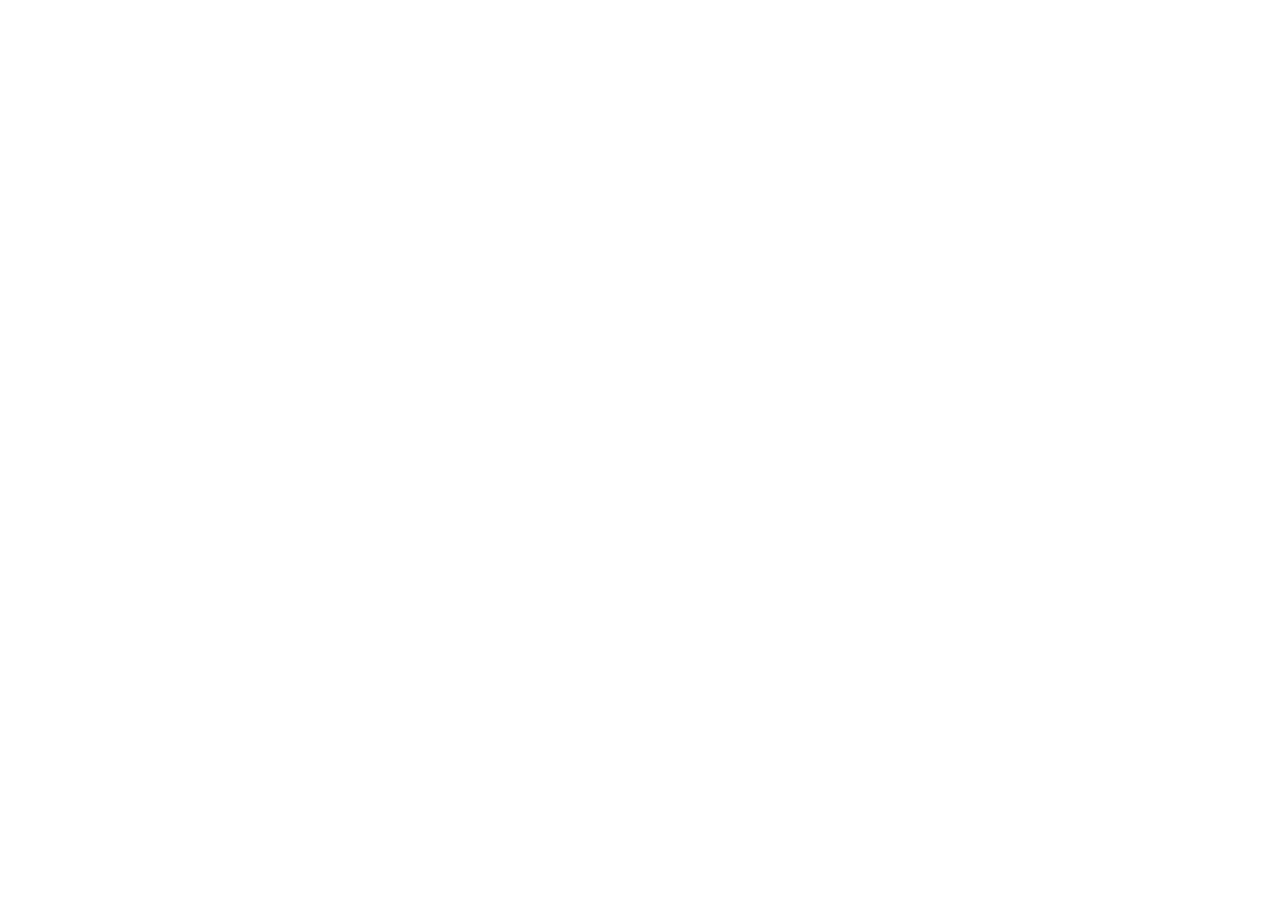
==== simulation/index.html @ 006c1850 "https://virtual-labs.github.io/virtual-labs/exp-estimation-of-entropy-iitk click on the link to test" ====
<!DOCTYPE html>
<html>
<head>
	<!-- Add CSS at the head of HTML file -->
    <link rel="stylesheet" href="./css/main.css">
</head>
<body>
		<!-- Your code goes here-->

	<!-- Add JS at the bottom of HTML file --> 
        <script src="./js/main.js"></script>
<script src="../assets/js/iframeResize.js"></script></body>
</html>
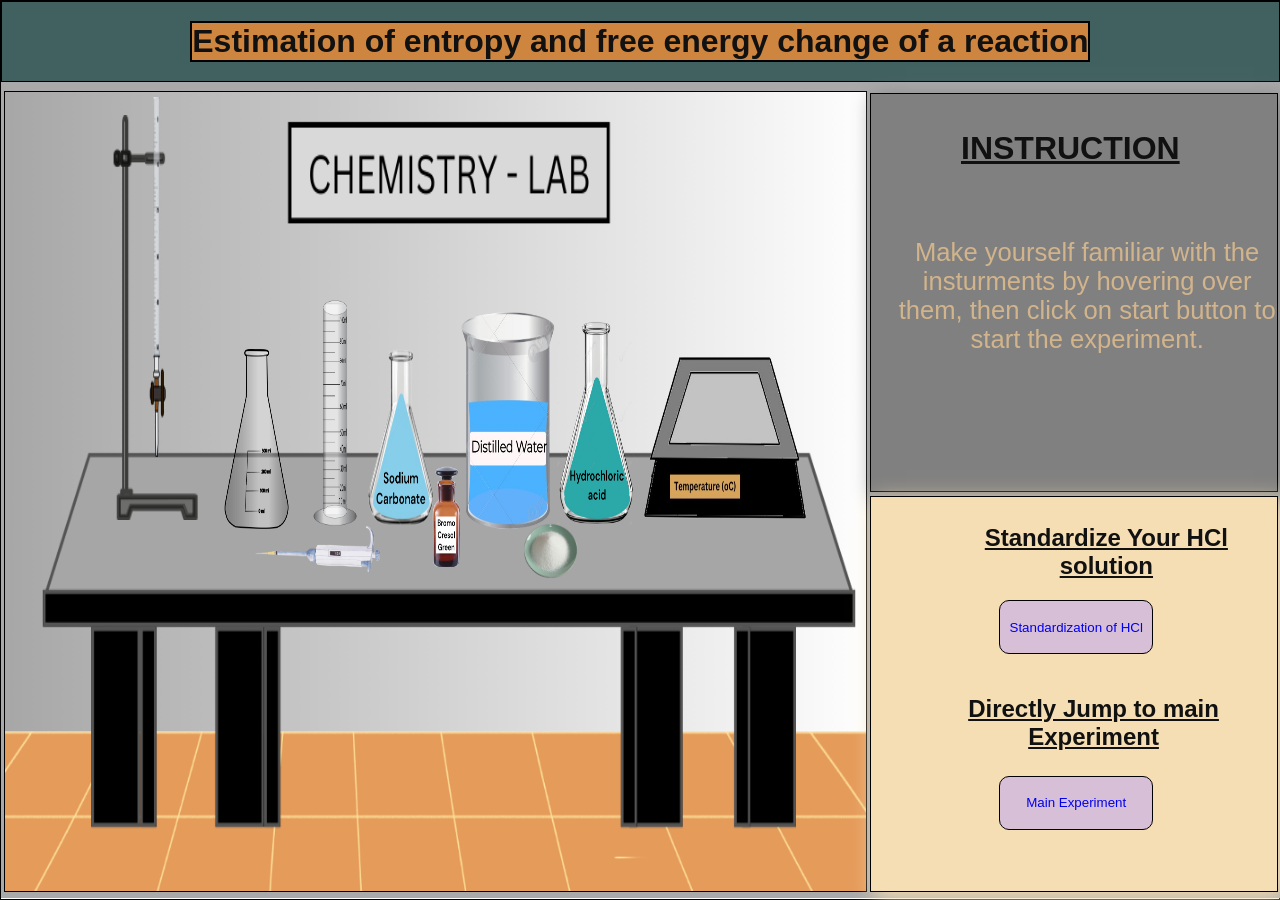
==== commit d836bd8c: "https://virtual-labs.github.io/virtual-labs/exp-estimation-of-entropy-iitk click on the link to test" ====
--- a/simulation/index.html
+++ b/simulation/index.html
@@ -1,13 +1,77 @@
 <!DOCTYPE html>
 <html>
 <head>
-	<!-- Add CSS at the head of HTML file -->
+	<title>Virtual Lab</title>
     <link rel="stylesheet" href="./css/main.css">
 </head>
 <body>
-		<!-- Your code goes here-->
+	<div class="heading">
+		<h1>Estimation of entropy and free energy change of a reaction</h1>
+	</div>
+	<div class="container">
+		<div class="work">
+			<img  id="img1" src="./images/background.png">
+			<!-- <button title="Conical Flask"><img id="img7" src="/experiment/simulation/images/conical flask.png"></button>
+			<button title="Water Bath"><img id="img4" src="/experiment/simulation/images/Water_Bath.png"></button>
+			<button title="Burette"><img id="img5" src="/experiment/simulation/images/burette stand.png"></button>
+			<button title="Burette"><img id="img6" src="/experiment/simulation/images/ff0.png"></button>
+			<button title="Measuring Cylinder"><img id="img8" src="/experiment/simulation/images/measuring-cylinder.png"></button>
+			<button title="MicroPippet"><img id="img9" src="/experiment/simulation/images/micropippet.png"></button>
+			<button title="Hydrochloric Acid"><img id="img15" src="/experiment/simulation/images/hcl.png"></button>
+			<button title="Bromo Cresol Green Indicator"><img id="img10" src="/experiment/simulation/images/indicator.png"></button>
+			<button title="Na2CO3"><img id="img16" src="/experiment/simulation/images/Na2CO3.png"></button>
+			<button title="Borax"><img id="img20" src="/experiment/simulation/images/Borax.png"></button>
+			<button title="Distilled Water"><img id="img21" src="/experiment/simulation/images/DistilledWater.png"></button> -->
+			<button title="Conical Flask">
+				<div class="image-wrapper"><img id="img7" src="./images/conical flask.png"></div>
+			  </button>
+			  <button title="Temperature Bath">
+				  <div class="image-wrapper"><img id="img4" src="./images/Temp_Bath.png"></div>
+			  </button>
+			  <button title="Burette">
+				<div class="image-wrapper"><img id="img5" src="./images/burette stand.png"></div>
+			  </button>
+			  <button title="Burette">
+				<div class="image-wrapper"><img id="img6" src="./images/ff0.png"></div>
+			  </button>
+			  <button title="Measuring Cylinder">
+				<div class="image-wrapper"><img id="img8" src="./images/measuring-cylinder.png"></div>
+			  </button>
+			  <button title="MicroPippet">
+				<div class="image-wrapper"><img id="img9" src="./images/micropippet.png"></div>
+			  </button>
+			  <button title="Hydrochloric Acid">
+				<div class="image-wrapper"><img id="img15" src="./images/hcl.png"></div>
+			  </button>
+			  <button title="Bromo Cresol Green Indicator">
+				  <div class="image-wrapper"><img id="cap3" src="./images/indicator-cap.png"></div>
+				  <div class="image-wrapper"><img id="img10" src="./images/indicator.png"></div>
+			  </button>
+			  <button title="Na2CO3">
+				<div class="image-wrapper"><img id="img16" src="./images/Na2CO3.png"></div>
+			  </button>
+			  <button title="Borax">
+				<div class="image-wrapper"><img id="img20" src="./images/Borax.png"></div>
+			  </button>
+			  <button title="Distilled Water">
+				<div class="image-wrapper"><img id="img21" src="./images/DistilledWater.png"></div>
+			  </button>
+			  
+		</div>
+		<div class="msg">
+			<h1 id="ins">INSTRUCTION</h1>
+			<h1 id="text" class="text">Make yourself familiar with the insturments by hovering over them, then click on start button to start the experiment.</h1>	
+		</div>
+		<div class="starter">
+			<h2 id="st_1"><u>Standardize Your HCl solution</u></h2>
+			<button id="hcl-std"><a href="simulate.html">Standardization of HCl</a></button>	
+			<h2 id="st_2"><u>Directly Jump to main Experiment</u></h2>
+			<button id="main-exp"><a href="simulate2.html">Main Experiment</a></button>	
+		</div>	
+	</div>
+    <script src="./js/main.js"></script>
+<script src="../assets/js/iframeResize.js"></script>
+        
+        </body>
+</html>
 
-	<!-- Add JS at the bottom of HTML file --> 
-        <script src="./js/main.js"></script>
-<script src="../assets/js/iframeResize.js"></script></body>
-</html>
--- a/simulation/css/main.css
+++ b/simulation/css/main.css
@@ -0,0 +1,708 @@
+*{
+    margin: 0;
+    padding: 0;
+    font-family: 'Poppins',sans-serif;
+    box-sizing: border-box;
+}
+body{
+    height: 100vh;
+    width: 100vw;
+    background-color:#fff;
+    color: #111;
+    border: 1px solid black;
+}
+.heading{
+    height: 9vh;
+    width: 99.9vw;
+    background-color:rgb(65, 96, 96);
+    display: flex;
+    justify-content: center;
+    align-items: center;
+    text-align: center;
+    border: 1px solid black;
+}
+.heading h1{
+    border: 2px solid black;
+    background-color:peru;
+}
+.container{
+    height: 90.7vh;
+    width: 99.9vw;
+    background-color:darkgray;
+    display: flex;
+}
+.work{
+    height: 89vh;
+    width: 67.4vw;
+    position: relative;
+    margin-top: 1vh;
+    margin-left: 3px;
+    border: 1px solid black;
+}
+#work{
+    height: 89vh;
+    width: 71.3vw;
+    position: relative;
+    margin-top: 1vh;
+    margin-left: 3px;
+    border: 1px solid black;
+}
+.work #img1{
+    height: 88.8vh;
+    width: 67.3vw;
+    position: absolute;
+}
+.work #img2{
+    height: 88.8vh;
+    width: 67.3vw;
+    position: absolute;
+}
+.work #img3{
+    height: 88.8vh;
+    width: 69vw;
+    position: absolute;
+}
+.work #img4{
+    height: 20vh;
+    width: 13vw;
+    color: #fff;
+    background: transparent;
+    position: absolute;
+    transform: translate(49vw,27vh);
+}
+.work #img5{
+    height: 45vh;
+    width: 6.6vw;
+    color: #fff;
+    background: transparent;
+    position: absolute;
+    transform: translate(7vw,1vh);
+}
+.work #img6{
+    height: 40vh;
+    width: 1.2vw;
+    color: #fff;
+    background: transparent;
+    position: absolute;
+    transform: translate(9.2vw,-1vh);
+}
+.work #img7{
+    height: 20vh;
+    width: 5vw;
+    color: #fff;
+    background: transparent;
+    position: absolute;
+    transform: translate(17vw,27vh);
+}
+.work #img8{
+    height: 25vh;
+    width: 3.4vw;
+    color: #fff;
+    background: transparent;
+    position: absolute;
+    transform: translate(21.3vw,21.6vh);
+}
+.work #img9{
+    height: 5.5vh;
+    width: 10vw;
+    color: #fff;
+    background: transparent;
+    position: absolute;
+    transform: translate(16vw,46.5vh);
+}
+.work #img10{
+    height: 11.2vh;
+    width: 2.5vw;
+    color: #fff;
+    background: transparent;
+    position: absolute;
+    transform: translate(28.5vw,40vh);
+}
+.work #cap3{
+    height: 11.2vh;
+    width: 2.5vw;
+    color: #fff;
+    background: transparent;
+    position: absolute;
+    transform: translate(28.5vw,36.5vh);
+}
+.work #img11{
+    height: 53vh;
+    width: 7vw;
+    color: #fff;
+    background: transparent;
+    position: absolute;
+    transform: translate(12.8vw,12vh);
+}
+.work #img12{
+    height: 40vh;
+    width: 1.2vw;
+    color: #fff;
+    background: transparent;
+    position: absolute;
+    transform: translate(15.5vw,5vh);
+    z-index: 100;
+}
+.work #img13 {
+    height: 19.5vh;
+    width: 5.5vw;
+    color: #fff;
+    background: transparent;
+    position: absolute;
+    left: 25vw;
+    top: 47vh;
+    transition: transform 0.5s ease-in-out;
+    transform-origin: top left;
+}
+
+@keyframes shake {
+    0% { transform: translateX(-10.8vw) translateY(-1vh) rotate(0deg); }
+    25% { transform: translateX(-10.8vw) translateY(-1vh) rotate(-2deg); }
+    50% { transform: translateX(-10.8vw) translateY(-1vh) rotate(2deg); }
+    75% { transform: translateX(-10.8vw) translateY(-1vh) rotate(-2deg); }
+    100% { transform: translateX(-10.8vw) translateY(-1vh) rotate(0deg); }
+}
+.shake {
+    animation: shake 0.5s infinite linear alternate;
+}
+
+
+.work #img14{
+    height: 27vh;
+    width: 6.5vw;
+    color: #fff;
+    background: transparent;
+    position: absolute;
+    left: 33.5vw;
+    top: 40vh;
+    transition: transform 2s ease-in-out;
+    transform-origin: top left;
+    transform: translateX(0) translateY(0);
+}
+.work #img15{
+    height: 23vh;
+    width: 6.3vw;
+    color: #fff;
+    background: transparent;
+    position: absolute;
+    transform: translate(39vw,23.5vh);
+}
+.work #img16{
+    height: 20vh;
+    width: 5.5vw;
+    color: #fff;
+    background: transparent;
+    position: absolute;
+    transform: translate(22.7vw,26.5vh);
+}
+.work #img17{
+    height: 18.5vh;
+    width: 5.5vw;
+    color: #fff;
+    background: transparent;
+    position: absolute;
+    left: 50vw;
+    top: 48.5vh;
+    transition: transform 2s ease-in-out;
+    transform-origin: top left;
+    transform: translateX(0) translateY(0);
+}
+.work #img18{
+    height: 10vh;
+    width: 2.3vw;
+    color: #fff;
+    background: transparent;
+    position: absolute;
+    left: 43.7vw;
+    top: 57.1vh;
+}
+.work #cap{
+    height: 10vh;
+    width: 2.3vw;
+    color: #fff;
+    background: transparent;
+    position: absolute;
+    left: 43.7vw;
+    top: 54vh;
+}
+.work #img19{
+    height: 5.5vh;
+    width: 10vw;
+    color: #fff;
+    background: transparent;
+    position: absolute;
+    left: 47.5vw;
+    top: 66vh;
+    transition: transform 2s ease-in-out;
+    transform-origin: top left;
+    transform: translateX(0) translateY(0);
+}
+.work #img20{
+    height: 10vh;
+    width: 5vw;
+    color: #fff;
+    background: transparent;
+    position: absolute;
+    transform: translate(34vw,44vh);
+}
+.work #img21{
+    height: 25.5vh;
+    width: 8.3vw;
+    color: #fff;
+    background: transparent;
+    position: absolute;
+    transform: translate(28.2vw,22vh);
+}
+.work #img22{
+    height: 17.9vh;
+    width: 4.6vw;
+    color: #fff;
+    background: transparent;
+    position: absolute;
+    top: 46.5vh;
+    left: 21vw;
+    transition: transform 2s ease-in-out;
+    transform-origin: top left;
+}
+@keyframes shake2 {
+    0% { transform: translateX(0) rotate(0deg); }
+    25% { transform: translateX(-0.2vw) rotate(-2deg); }
+    50% { transform: translateX(0.2vw) rotate(2deg); }
+    75% { transform: translateX(-0.2vw) rotate(-2deg); }
+    100% { transform: translateX(0) rotate(0deg); }
+}
+
+.shake2 {
+    animation: shake2 0.5s infinite linear alternate;
+}
+
+.work #img23{
+    height: 20vh;
+    width: 15vw;
+    color: #fff;
+    background: transparent;
+    position: absolute;
+    transform: translate(50vw,42.3vh);
+}
+.temp{
+    height: 2.7vh;
+    width: 1.7vw;
+    background-color: rgba(255, 166, 0, 0.819);
+    position: absolute;
+    top: 58.24vh;
+    left: 59.3vw;
+}
+.work #img24{
+    height: 46vh;
+    width: 6.5vw;
+    color: #fff;
+    background: transparent;
+    position: absolute;
+    top: 18.2vh;
+    left: 8vw;
+    transition: transform 2s ease-in-out;
+    transform-origin: top left;
+}
+.work #img25{
+    height: 40vh;
+    width: 1vw;
+    color: #fff;
+    background: transparent;
+    position: absolute;
+    top: 7.4vh;
+    left: 11vw;
+    transition: transform 2s ease-in-out;
+    transform-origin: top left;
+}
+.work #img26{
+    height: 27vh;
+    width: 3.5vw;
+    color: #fff;
+    background: transparent;
+    position: absolute;
+    top: 37vh;
+    left: 28vw;
+    transition: transform 2s ease-in-out;
+    transform-origin: top left;
+}
+.work #img27{
+    height: 6vh;
+    width: 9.3vw;
+    color: #fff;
+    background: transparent;
+    position: absolute;
+    top: 63.3vh;
+    left: 28.3vw;
+    transition: transform 2s ease-in-out;
+    transform-origin: top left;
+}
+.work #img28{
+    height: 11vh;
+    width: 2.5vw;
+    color: #fff;
+    background: transparent;
+    position: absolute;
+    top:53vh;
+    left: 34vw;
+    transition: transform 2s ease-in-out;
+    transform-origin: top-left;
+}
+.work #cap2{
+    height: 11vh;
+    width: 2.5vw;
+    color: #fff;
+    background: transparent;
+    position: absolute;
+    top:49.5vh;
+    left: 34vw;
+    transition: transform 2s ease-in-out;
+    transform-origin: top-left;
+}
+.work #img29{
+    height: 10vh;
+    width: 5vw;
+    color: #fff;
+    background: transparent;
+    position: absolute;
+    top: 56vh;
+    left: 37vw;
+    transition: transform 2s ease-in-out;
+    transform-origin: top left;
+}
+.work #img30{
+    height: 22vh;
+    width: 8vw;
+    color: #fff;
+    background: transparent;
+    position: absolute;
+    top: 42.5vh;
+    left: 42vw;
+    transition: transform 2s ease-in-out;
+    transform-origin: top left;
+}
+.work #img31{
+    height: 17.9vh;
+    width: 4.6vw;
+    color: #fff;
+    background: transparent;
+    position: absolute;
+    top: 46.5vh;
+    left: 15vw;
+    transition: transform 2s ease-in-out;
+    transform-origin: top left;
+}
+@keyframes shake3 {
+    0% { rotate: 0deg; }
+    25% { rotate: -2deg; }
+    50% { rotate: 2deg; }
+    75% { rotate: -2deg; }
+    100% { rotate: 0deg; }
+}
+
+.shake3 {
+    animation: shake3 0.4s infinite;
+    transform-origin: center;
+}
+
+.work #img32{
+    height: 6vh;
+    width: 9.3vw;
+    color: #fff;
+    background: transparent;
+    position: absolute;
+    top: 66.5vh;
+    left: 34vw;
+    transition: transform 2s ease-in-out;
+    transform-origin: top left;
+}
+.water {
+    width: 100%;
+    height: 0;
+    background: blue;
+    position: absolute;
+    bottom: 0;
+    transition: height 3s ease;
+}
+.msg{
+    height: 44.4vh;
+    width: 31.87vw;
+    background-color: grey;
+    position: absolute;
+    top: 10.3vh;
+    left: 68vw;
+    display:grid;
+    justify-content: space-around;
+    border: 1px solid black;
+    box-shadow: 5px 5px 20px 1px grey;
+}
+.starter{
+    height: 44vh;
+    width: 31.87vw;
+    background-color:wheat;
+    position: absolute;
+    top: 55.1vh;
+    left: 68vw;
+    display:grid;
+    justify-content: space-around;
+    align-items: center;
+    text-align: center;
+    border: 1px solid black;
+    box-shadow: 5px 5px 20px 1px wheat;
+}
+#st_1{
+    position: absolute;
+    top: 3vh;
+    left: 5vw;
+}
+#st_2{
+    position: absolute;
+    top: 22vh;
+    left: 3vw;
+}
+#hcl-std{
+    height: 6vh;
+    width: 12vw;
+    text-decoration: none;
+    border: 1px solid black;
+    border-radius: 10px;
+    background-color:thistle;
+    position: absolute;
+    top: 11.5vh;
+    left: 10vw;
+}
+.cap-open {
+    transform: translateX(3vw) translateY(-1vh) rotate(25deg);
+    transition: transform 0.8s ease-in-out;
+}
+
+.bottle-open {
+    filter: brightness(1.1);
+}
+#main-exp{
+    height: 6vh;
+    width: 12vw;
+    text-decoration: none;
+    border: 1px solid black;
+    border-radius: 10px;
+    background-color: thistle;
+    position: absolute;
+    top: 31vh;
+    left: 10vw;
+}
+#message{
+    height: 89.1vh;
+    width: 31vw;
+    background-color: grey;
+    padding-top: 2px;
+    position: absolute;
+    top: 10.1vh;
+    left: 68vw;
+    border: 1px solid black;
+}
+#message2{
+    height: 89.1vh;
+    width: 31vw;
+    background-color: grey;
+    border: 1px solid black;
+    margin-top: 1vh;
+    margin-left: 0.5vw;
+    display: flex;
+    flex-direction: column;
+    overflow-y: auto; 
+}
+#hcl-std a{
+    text-decoration: none;
+}
+
+#main-exp a{
+    text-decoration: none;
+}
+#ins{
+    color: #111;
+    text-align: center;
+    font-style:normal;
+    text-decoration: underline;
+    position:absolute;
+    top: 4vh;
+    left: 7vw;
+}
+#ins1{
+    color: #111;
+    text-align: center;
+    font-style:normal;
+    text-decoration: underline;
+    position:absolute;
+    top: 4vh;
+    left: 7vw;
+}
+#ins2{
+    color: #111;
+    text-align: center;
+    font-style:normal;
+    text-decoration: underline;
+    
+}
+#text{
+    text-align: center;
+    font-size: 2.0vw;
+    font-weight: 100;
+    color:tan;
+    position:absolute;
+    top: 16vh;
+    left: 2vw;
+}
+#text2{
+    text-align: center;
+    font-size: 2.0vw;
+    font-weight: 100;
+    color: tan;
+    position:absolute;
+    top: 20vh;
+    left: 2vw;
+}
+#text3{
+    text-align: center;
+    font-size: 2.0vw;
+    font-weight: 100;
+    color: tan;
+    margin-top: 15vh;
+}
+#next{
+    height: 4vh;
+    width: 5vw;
+    border: 1px solid black;
+    border-radius: 10px;
+    background-color:pink;
+    font-size: 3vh;
+    color: #111;
+    position: absolute;
+    top: 81vh;
+    left: 57vw;
+}
+#next a{
+    text-decoration: none;
+}
+.tempSetter{
+    height: 35vh;
+    width: 15vw;
+    font-size: 4vh;
+    text-align: center;
+    position: absolute;
+    left: 78vw;
+    top: 63vh;
+    visibility: hidden;
+    border: 1px solid black;
+    background-color: wheat;
+}
+
+.head{
+    font-size: 5vh;
+    position: absolute;
+    left: 74vw;
+    top: 55vh;
+    visibility: hidden;
+}
+.tempSetter button{
+    display: inline-block;
+    height: 5vh;
+    width: 6vw;
+    margin: 1vh;
+    border-radius: 10px;
+    background-color: aqua;
+}
+
+#resultBox{
+    width: 90%;
+    background-color: #fff8dc;
+    border: 2px solid #333;
+    border-radius: 10px;
+    padding: 10px;
+    margin: 20px auto;
+    box-shadow: 3px 3px 10px rgba(0,0,0,0.3);
+    display: none;
+}
+
+#resultBox h3{
+    text-align: center;
+    color: darkblue;
+    text-decoration: underline;
+    margin-bottom: 8px;
+    font-size: 1.3vw;
+}
+
+#resultText{
+    font-size: 1.1vw;
+    color: #111;
+    line-height: 1.6;
+    text-align: left;
+}
+
+.obsBlock{
+    padding: 10px;
+    margin: 10px 0;
+    background-color: #fff;
+    border: 1px solid #999;
+    border-radius: 8px;
+    font-size: 1.1vw;
+}
+
+#nextSetBtn{
+    width: 80%;
+    height: 5vh;
+    margin: 12px auto;
+    display: block;
+    font-size: 1.2vw;
+    border-radius: 8px;
+    background-color: #7CFC00;
+    border: 2px solid black;
+    cursor: pointer;
+}
+
+#graphContainer {
+    display: flex;
+    justify-content: center;
+    gap: 30px;
+    margin-top: 10px;
+}
+
+#thermoResult {
+    margin-top: 20px;
+    font-size: 1.3vw;
+    font-weight: bold;
+    background: #fff8dc;
+    border: 2px solid #333;
+    border-radius: 10px;
+    padding: 12px;
+    display: inline-block;
+}
+
+.resultSection {
+    display: none;
+    width: 100%;
+    padding: 8px;
+    box-sizing: border-box;
+    text-align: center;
+}
+
+.resultGraphs {
+    display: flex;
+    flex-direction: column;
+    align-items: center;
+    gap: 12px;
+}
+
+.resultGraphs canvas {
+    max-width: 100%;
+    background: #ffffff;
+    border: 2px solid #333;
+    border-radius: 6px;
+}
+
+#panelTitle {
+    color: #111;
+    text-align: center;
+    font-style: normal;
+    text-decoration: underline;
+    margin-top: 10px;
+}
+
